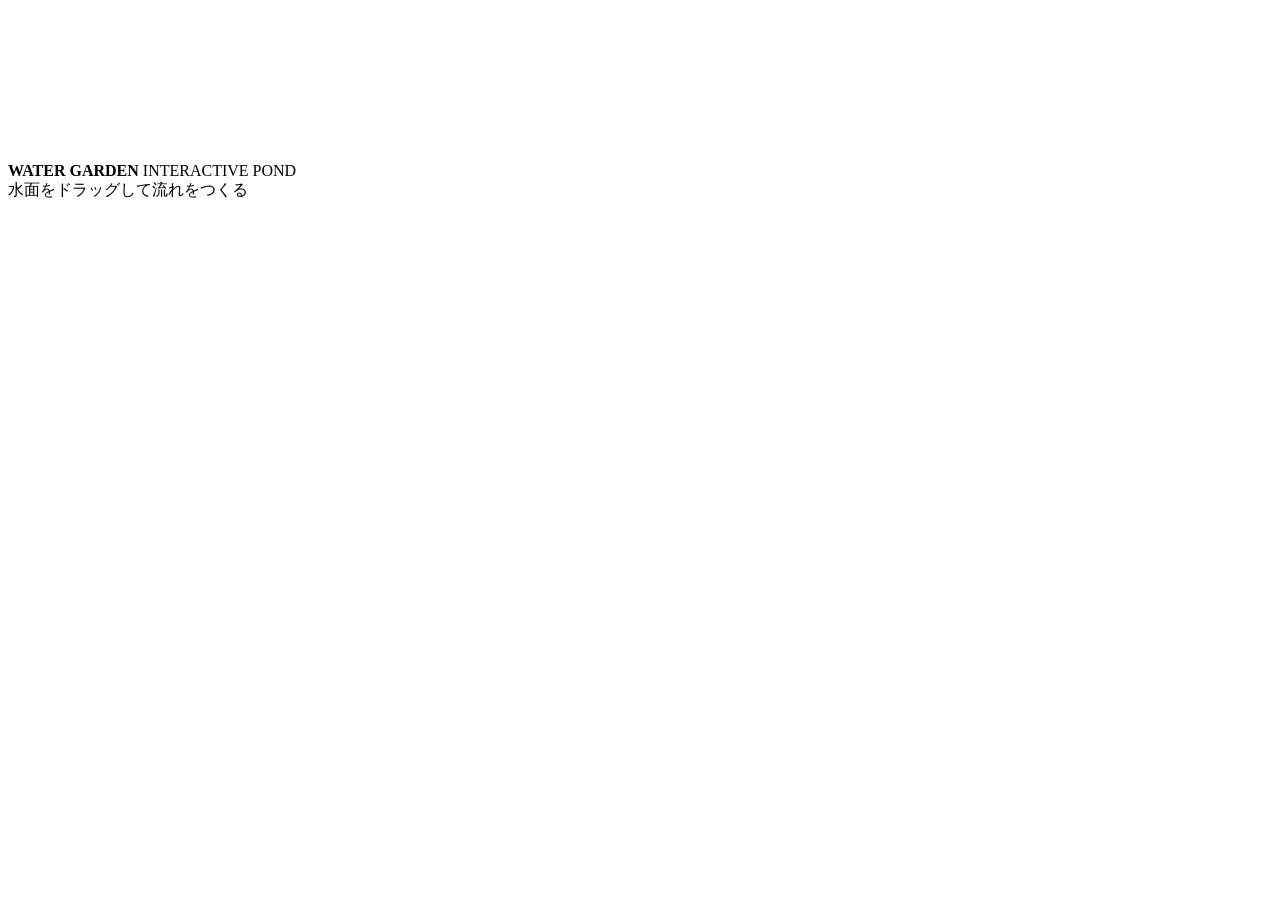
==== index.html @ 756366ab "feat: add interactive pond shell" ====
<!doctype html>
<html lang="ja">
<head>
  <meta charset="utf-8" />
  <meta name="viewport" content="width=device-width, initial-scale=1, viewport-fit=cover" />
  <meta name="theme-color" content="#082d31" />
  <title>Water Garden — Interactive Pond</title>
  <link rel="stylesheet" href="./style.css" />
</head>
<body>
  <main id="stage" aria-label="マウスや指で水面をかき混ぜられるインタラクティブな池">
    <canvas id="water" aria-hidden="true"></canvas>
    <canvas id="leaves" aria-hidden="true"></canvas>
    <div class="surface-light" aria-hidden="true"></div>

    <header class="brand">
      <strong>WATER GARDEN</strong>
      <span>INTERACTIVE POND</span>
    </header>

    <div class="hint" id="hint">
      <i></i>
      <span>水面をドラッグして流れをつくる</span>
    </div>

    <div class="unsupported" id="unsupported" hidden>
      <strong>WebGL 2 が必要です</strong>
      <span>Safari / Chrome / Edge の新しいバージョンで開いてください。</span>
    </div>
  </main>
  <script type="module" src="./src/app.js"></script>
</body>
</html>
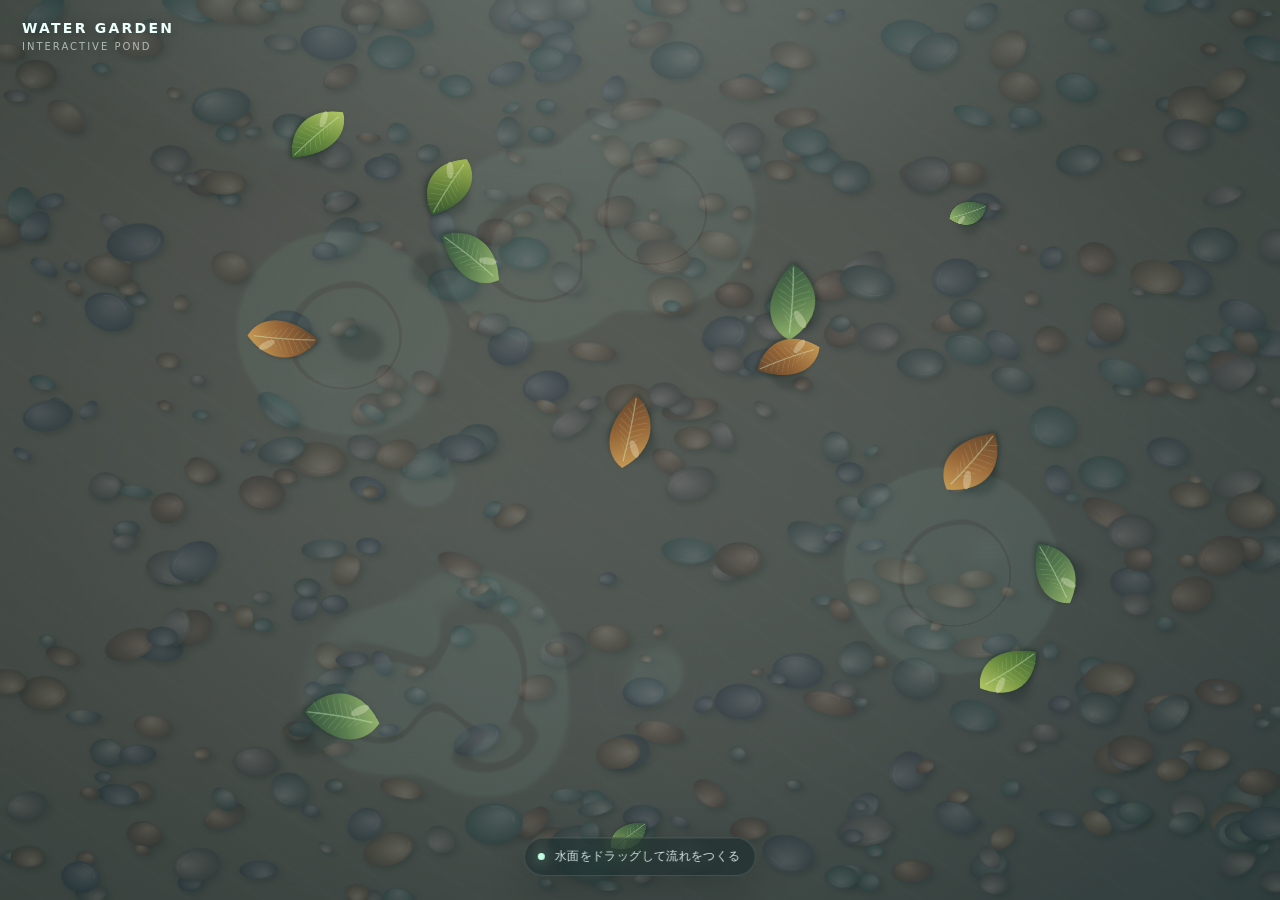
==== commit 2d7f3c8b: "chore: add empty favicon to keep console clean" ====
--- a/index.html
+++ b/index.html
@@ -3,7 +3,7 @@
 <head>
   <meta charset="utf-8" />
   <meta name="viewport" content="width=device-width, initial-scale=1, viewport-fit=cover" />
-  <meta name="theme-color" content="#082d31" />
+  <meta name="theme-color" content="#082d31" />\n  <link rel="icon" href="data:," />
   <title>Water Garden — Interactive Pond</title>
   <link rel="stylesheet" href="./style.css" />
 </head>
--- a/style.css
+++ b/style.css
@@ -0,0 +1,165 @@
+:root {
+  color-scheme: dark;
+  --ink: #ecfffb;
+  --muted: rgba(236, 255, 251, 0.62);
+}
+
+* { box-sizing: border-box; }
+
+html,
+body {
+  width: 100%;
+  height: 100%;
+  margin: 0;
+  overflow: hidden;
+  background: #061f22;
+}
+
+body {
+  font-family: Inter, ui-sans-serif, system-ui, -apple-system, BlinkMacSystemFont,
+    "Segoe UI", sans-serif;
+  overscroll-behavior: none;
+  touch-action: none;
+  user-select: none;
+}
+
+#stage {
+  position: fixed;
+  inset: 0;
+  isolation: isolate;
+  overflow: hidden;
+  background:
+    radial-gradient(circle at 50% -20%, #1c6568 0%, #0a3438 38%, #061d20 100%);
+  cursor: grab;
+}
+
+#stage.is-stirring { cursor: grabbing; }
+
+#water,
+#leaves {
+  position: absolute;
+  inset: 0;
+  width: 100%;
+  height: 100%;
+  display: block;
+}
+
+#water { z-index: 0; }
+#leaves {
+  z-index: 2;
+  pointer-events: none;
+}
+
+.surface-light {
+  position: absolute;
+  inset: 0;
+  z-index: 1;
+  pointer-events: none;
+  background:
+    radial-gradient(90% 55% at 48% -8%, rgba(216, 255, 250, 0.18), transparent 58%),
+    linear-gradient(180deg, rgba(255, 255, 255, 0.028), rgba(0, 15, 18, 0.10));
+  mix-blend-mode: screen;
+}
+
+.brand {
+  position: absolute;
+  z-index: 3;
+  top: max(20px, env(safe-area-inset-top));
+  left: max(22px, env(safe-area-inset-left));
+  display: grid;
+  gap: 5px;
+  color: var(--ink);
+  pointer-events: none;
+  text-shadow: 0 2px 14px rgba(0, 16, 18, 0.4);
+}
+
+.brand strong {
+  font-size: 14px;
+  font-weight: 680;
+  letter-spacing: 0.16em;
+}
+
+.brand span {
+  color: var(--muted);
+  font-size: 10px;
+  font-weight: 520;
+  letter-spacing: 0.2em;
+}
+
+.hint {
+  position: absolute;
+  z-index: 3;
+  left: 50%;
+  bottom: max(24px, env(safe-area-inset-bottom));
+  transform: translateX(-50%);
+  display: inline-flex;
+  align-items: center;
+  gap: 10px;
+  padding: 10px 15px 10px 13px;
+  border: 1px solid rgba(230, 255, 251, 0.13);
+  border-radius: 999px;
+  background: rgba(3, 24, 27, 0.38);
+  backdrop-filter: blur(14px) saturate(120%);
+  -webkit-backdrop-filter: blur(14px) saturate(120%);
+  box-shadow:
+    0 12px 40px rgba(0, 12, 14, 0.24),
+    inset 0 1px 0 rgba(255, 255, 255, 0.06);
+  color: rgba(239, 255, 252, 0.88);
+  font-size: 12px;
+  letter-spacing: 0.03em;
+  pointer-events: none;
+  transition: opacity 800ms ease, transform 800ms ease;
+}
+
+.hint i {
+  width: 7px;
+  height: 7px;
+  border-radius: 50%;
+  background: #c3ffe5;
+  box-shadow: 0 0 15px rgba(195, 255, 229, 0.9);
+}
+
+.hint.is-hidden {
+  opacity: 0;
+  transform: translate(-50%, 8px);
+}
+
+.unsupported {
+  position: absolute;
+  z-index: 5;
+  inset: 50% auto auto 50%;
+  width: min(420px, calc(100vw - 40px));
+  transform: translate(-50%, -50%);
+  padding: 22px;
+  border: 1px solid rgba(255, 255, 255, 0.12);
+  border-radius: 20px;
+  background: rgba(3, 25, 28, 0.84);
+  backdrop-filter: blur(18px);
+  text-align: center;
+}
+
+.unsupported strong,
+.unsupported span { display: block; }
+
+.unsupported strong {
+  margin-bottom: 8px;
+  font-size: 16px;
+}
+
+.unsupported span {
+  color: var(--muted);
+  font-size: 12px;
+  line-height: 1.7;
+}
+
+@media (max-width: 640px) {
+  .brand { display: none; }
+  .hint {
+    max-width: calc(100vw - 28px);
+    white-space: nowrap;
+  }
+}
+
+@media (prefers-reduced-motion: reduce) {
+  .hint { transition: none; }
+}
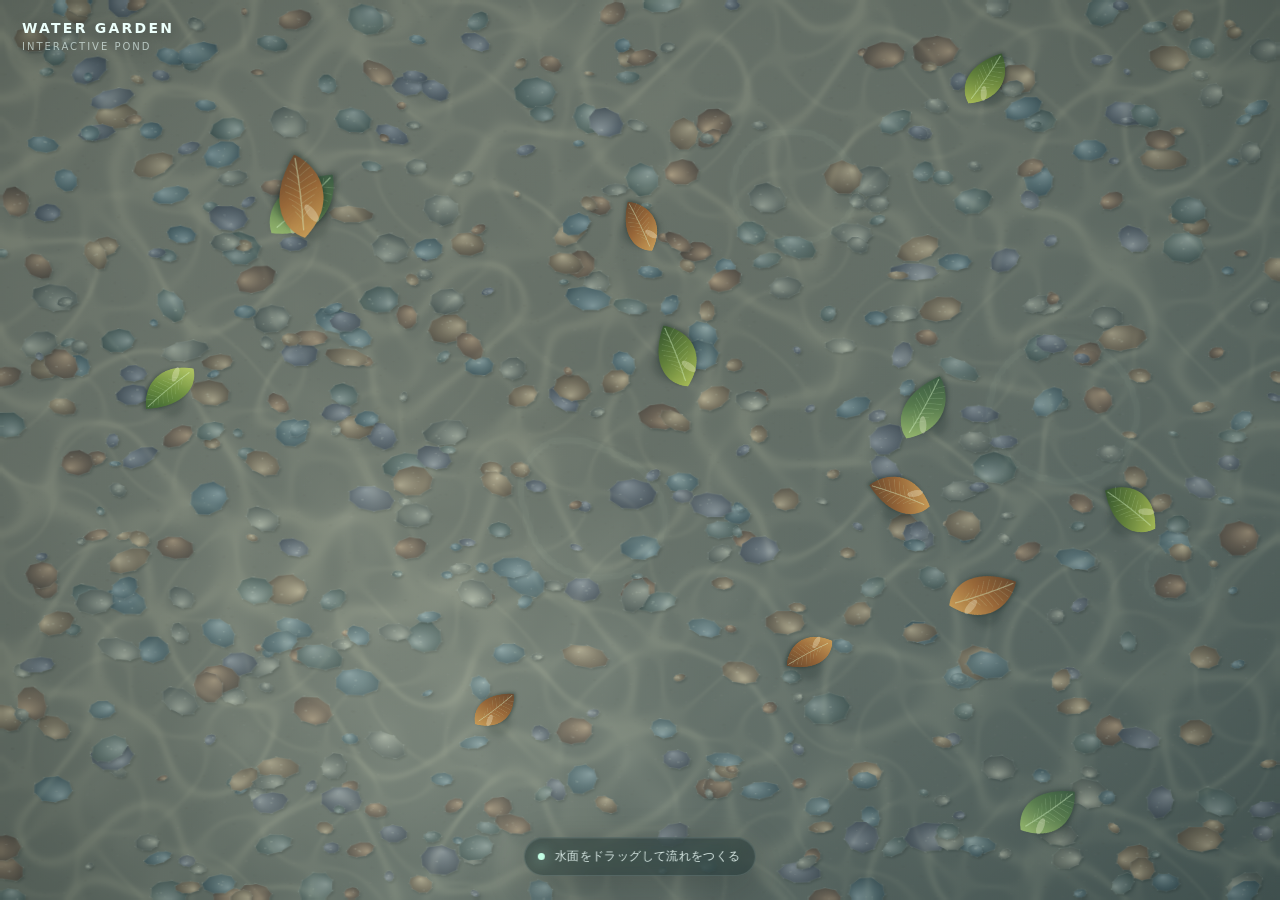
==== commit 6127c435: "fix: clean document head markup" ====
--- a/index.html
+++ b/index.html
@@ -3,7 +3,8 @@
 <head>
   <meta charset="utf-8" />
   <meta name="viewport" content="width=device-width, initial-scale=1, viewport-fit=cover" />
-  <meta name="theme-color" content="#082d31" />\n  <link rel="icon" href="data:," />
+  <meta name="theme-color" content="#082d31" />
+  <link rel="icon" href="data:," />
   <title>Water Garden — Interactive Pond</title>
   <link rel="stylesheet" href="./style.css" />
 </head>
--- a/style.css
+++ b/style.css
@@ -21,6 +21,9 @@
   overscroll-behavior: none;
   touch-action: none;
   user-select: none;
+  -webkit-user-select: none;
+  -webkit-touch-callout: none;
+  -webkit-tap-highlight-color: transparent;
 }
 
 #stage {
@@ -34,6 +37,15 @@
 }
 
 #stage.is-stirring { cursor: grabbing; }
+
+#stage,
+#water,
+#leaves {
+  touch-action: none;
+  overscroll-behavior: none;
+  -webkit-user-select: none;
+  -webkit-touch-callout: none;
+}
 
 #water,
 #leaves {
@@ -51,14 +63,7 @@
 }
 
 .surface-light {
-  position: absolute;
-  inset: 0;
-  z-index: 1;
-  pointer-events: none;
-  background:
-    radial-gradient(90% 55% at 48% -8%, rgba(216, 255, 250, 0.18), transparent 58%),
-    linear-gradient(180deg, rgba(255, 255, 255, 0.028), rgba(0, 15, 18, 0.10));
-  mix-blend-mode: screen;
+  display: none;
 }
 
 .brand {
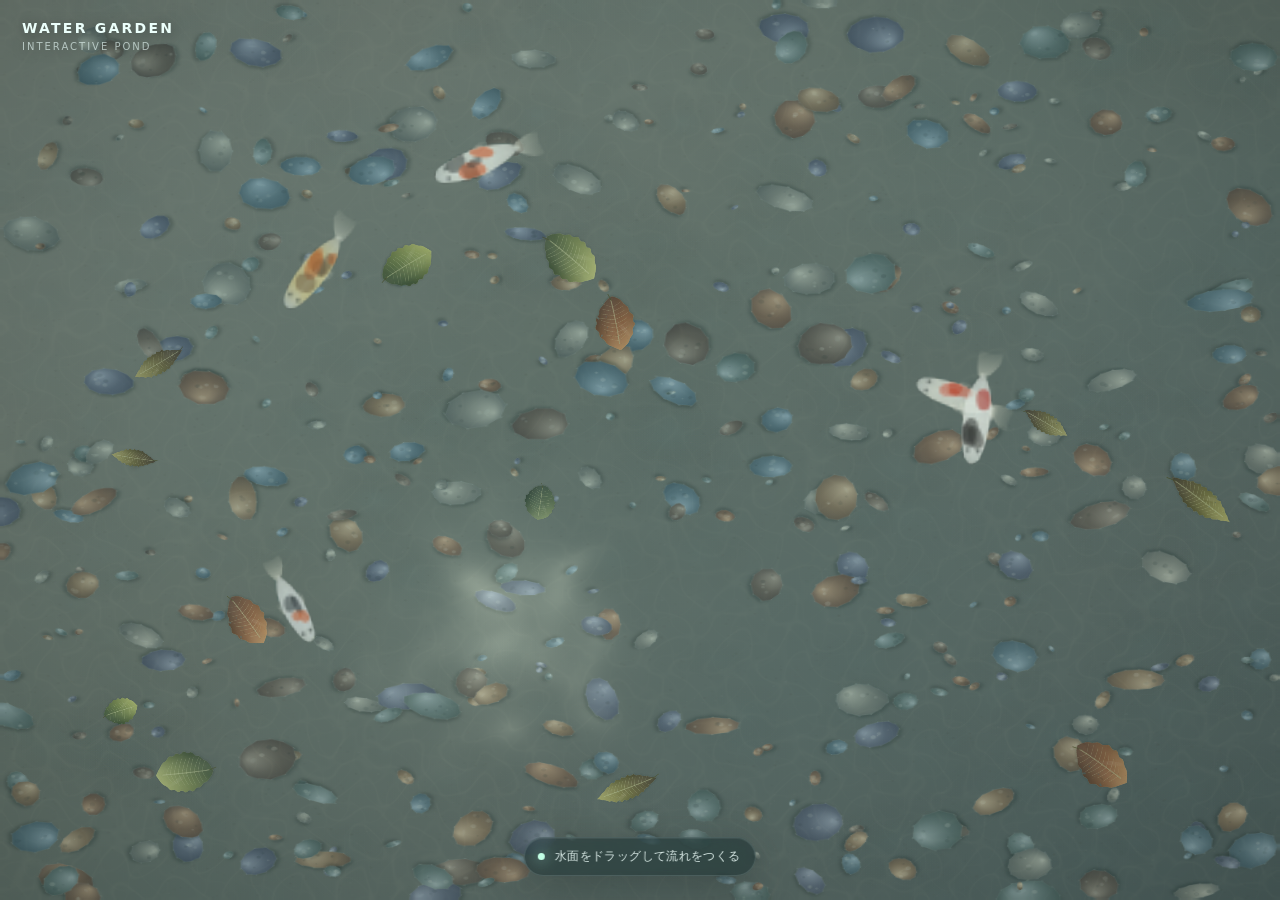
==== commit f553797f: "Add explicit iPhone motion permission button" ====
--- a/index.html
+++ b/index.html
@@ -24,6 +24,10 @@
       <span>水面をドラッグして流れをつくる</span>
     </div>
 
+    <button class="motion-enable" id="motionEnable" type="button" hidden>
+      モーションを有効にする
+    </button>
+
     <div class="unsupported" id="unsupported" hidden>
       <strong>WebGL 2 が必要です</strong>
       <span>Safari / Chrome / Edge の新しいバージョンで開いてください。</span>
